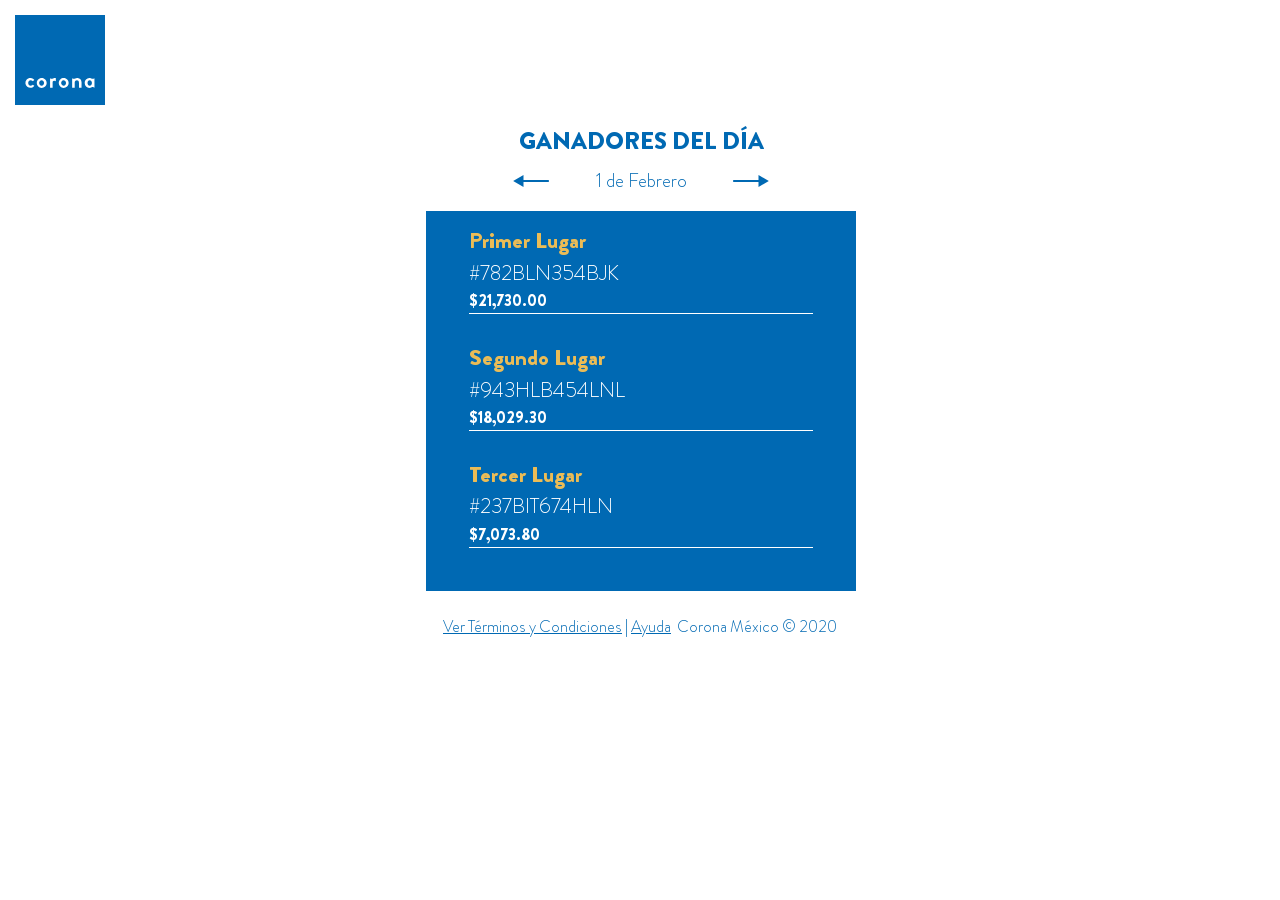
==== ganadores.html @ 62489232 "coronaHTML" ====
<!DOCTYPE html>
<html lang="es" dir="ltr">
  <head>
    <meta charset="UTF-8">
    <meta http-equiv="X-UA-Compatible" content="IE=edge">
    <meta http-equiv="Content-Type" content="text/html; charset=utf-8">
    <meta http-equiv="cache-control" content="no-cache">
    <meta http-equiv="pragma" content="no-cache">
    <meta name="google" content="notranslate">
    <title>Lista Ganadores| Gana en la Feria Corona</title>
    <link rel="canonical" href="https://ganaenlaferiacorona.com">
    <meta name="viewport" content="width=device-width, initial-scale=1.0000, minimum-scale=1.0000, maximum-scale=1.0000, user-scalable=yes">
    <meta name="description" content="Gana en la feria con Corona México. Registra tu ticket ó factura. ¡Todos los días puedes participar! Con Corona México haz que tu baño sea el que siempre soñaste.">
    <meta name="keywords" content="Corona, México, Sanitarios, Sanimex, Promoción">
    <meta name="author" content="OET Capital">
    <meta property="og:title" content="Gana en la Feria Corona | Corona México">
    <meta property="og:url" content="https://ganaenlaferiacorona.com">
    <meta property="og:site_name" content="Gana en la Feria Corona | Corona México">
    <meta property="og:type" content="website">
    <meta property="og:description" content="Gana en la feria con Corona México. Registra tu ticket ó factura. ¡Todos los días puedes participar! Con Corona México haz que tu baño sea el que siempre soñaste.">
    <meta property="og:image" content=“img/media/social_thumbnail_fb.jpg”>
    <meta property="og:image:width" content="1200">
    <meta property="og:image:height" content="650">
    <meta name="twitter:card" content=“summary_large_image”>
    <meta name="twitter:site" content="https://ganaenlaferiacorona.com">
    <meta name="twitter:title" content="Gana en la Feria Corona | Corona México">
    <meta name="twitter:description" content="Gana en la feria con Corona México. Registra tu ticket ó factura. ¡Todos los días puedes participar! Con Corona México haz que tu baño sea el que siempre soñaste.">
    <meta name="twitter:image" content="img/media/social_thumbnail_tw.jpg">
    <meta name="twitter:image:width" content="750">
    <meta name="twitter:image:height" content="392">
    <link rel="apple-touch-icon" sizes="180x180" href="img/fav/apple-touch-icon.png">
    <link rel="icon" type="image/png" sizes="32x32" href="img/fav/favicon-32x32.png">
    <link rel="icon" type="image/png" sizes="16x16" href="img/fav/favicon-16x16.png">
    <link rel="manifest" href="img/fav/site.webmanifest">
    <link rel="mask-icon" href="img/fav/safari-pinned-tab.svg" color="#5bbad5">
    <meta name="msapplication-TileColor" content="#ffffff">
    <meta name="theme-color" content="#ffffff">
    <link rel="shortcut icon" href="img/fav/favicon.ico" type="image/x-icon" />
    <link rel="stylesheet" href="css/master.css">
  </head>
  <body class="blueBody">
    <section id="loading" class="displayNone trans5">
      <img src="img/coronaw-logotipo.svg" alt="Logotipo Blanco Corona México" width="160">
      <p>Cargando</p>
      <svg width="160" height="30">
      <rect id="square25" y="50%" width="70" height="4" style="fill:white" />
      </svg>
    </section>
    <nav class="displayFlex">
      <a href="index.html" class="whiteWinners"></a>
    </nav>
    <section id="ganadores">
      <header>
        <h2>Ganadores del Día</h2>
      </header>
      <div id="interface" class="displayFlex">
        <a role="button" class="cw180 trans5" onclick="winnersDays('prev')"></a>
        <p><span id="dayWinners">1</span> de Febrero</p>
        <a role="button" class="trans5" onclick="winnersDays('next')"></a>
      </div>
      <ul id="winnersList" class="displayFlex">
        <li>
          <h3>Primer Lugar</h3>
          <h4>#782BLN354BJK</h4>
          <p>$21,730.00</p>
        </li>
        <li>
          <h3>Segundo Lugar</h3>
          <h4>#943HLB454LNL</h4>
          <p>$18,029.30</p>
        </li>
        <li>
          <h3>Tercer Lugar</h3>
          <h4>#237BIT674HLN</h4>
          <p>$7,073.80</p>
        </li>
      </ul>
    </section>
    <footer class="bluePage displayFlex">
      <p><a href="terminos.html" class="trans5"> Ver Términos y Condiciones</a> | <a href="#" class="trans5">Ayuda</a></p>
      <p>Corona México © 2020</p>
    </footer>
    <script type="text/javascript">
      function winnersDays(c){

        if(c === "prev"){

        } else {

        }
      }
    </script>
  </body>
</html>
---- css/master.css ----
/*
v1
20 de Enero 2020
Gana en la Feria Corona
https://ganaenlaferiacorona.com
 */
@font-face { font-family: 'BrandonLight'; src: url('fonts/BrandonGrotesque-Light.eot'); src: url('fonts/BrandonGrotesque-Light.eot?#iefix') format('embedded-opentype'), url('fonts/BrandonGrotesque-Light.woff2') format('woff2'), url('fonts/BrandonGrotesque-Light.woff') format('woff'), url('fonts/BrandonGrotesque-Light.ttf') format('truetype'); font-weight: 300; font-style: normal; }
@font-face { font-family: 'BrandonBlack'; src: url('fonts/BrandonGrotesque-Black.eot'); src: url('fonts/BrandonGrotesque-Black.eot?#iefix') format('embedded-opentype'), url('fonts/BrandonGrotesque-Black.woff2') format('woff2'), url('fonts/BrandonGrotesque-Black.woff') format('woff'), url('fonts/BrandonGrotesque-Black.ttf') format('truetype'); font-weight: 900; font-style: normal; }
 html, body, div, span, applet, object, iframe, h1, h2, h3, h4, h5, h6, p, blockquote, pre, a, abbr, acronym, address, big, cite, code, del, dfn, em, img, ins, kbd, q, s, samp, small, strike,
sub, sup, tt, var, b, u, i, center, dl, dt, dd, ol, ul, li, fieldset, form, label, legend, table, caption, tbody, tfoot, thead, tr, th, td, article, aside, canvas, details, embed, figure, figcaption,
footer, header, hgroup, menu, nav, output, ruby, section, summary, time, mark, audio, video
{margin: 0; padding: 0; border: 0; font-size: 100%; font: inherit; vertical-align: baseline; }
article, aside, details, figcaption, figure, footer, header, hgroup, menu, nav, section {display: block; }
ol, ul {list-style: none; }
* a {cursor: pointer;}
.displayFlex { display: -webkit-box; display: -ms-flexbox; display: -webkit-flex; display: flex; }
.displayNone { display: none }
.displayBlock { display: block }
.trans5 { -webkit-transition: all 0.5s ease; -moz-transition: all 0.5s ease; -ms-transition: all 0.5s ease; -o-transition: all 0.5s ease; transition: all 0.5s ease }
.backImgCover{ background-repeat: no-repeat; background-size: cover; background-position: center; }
.cw180{ -webkit-transform: rotate(180deg); -moz-transform: rotate(180deg); -ms-transform: rotate(180deg); -o-transform: rotate(180deg); transform: rotate(180deg) }
body {
  font-family: 'BrandonLight', sans-serif;
  position: absolute;
  top: 0;
  left: 0;
  width: 100vw;
  min-width: 250px;
  min-height: 100vh;
  font-weight: normal;
  color: #0069b3;
  background: #FFF;
  line-height: 0.5;
  overflow-x: hidden;
 }
  .blueBody{
    background: #0069b3;
    color: #fff;
  }
  .blueBody404{
    background: #0069b3;
    color: #fff;
  }
 nav{
   background: none;
   position: relative;
   width: 100vw;
   height: 120px;
   z-index: 10;
   background: none;
   -webkit-box-align: center;
   -webkit-align-items: center;
   -ms-flex-align: center;
   align-items: center;
   -webkit-box-pack: center;
   -webkit-justify-content: center;
   -ms-flex-pack: center;
   justify-content: center;
 }
 nav>a{
   display: block;
   width: 90px;
   height: 90px;
 }
  nav>a.blue{
    background-image: url('../img/corona-logotipo.svg');
  }
  nav>a.whiteWinners{
    background-image: url('../img/coronaw-logotipo.svg');
  }
  nav>a.white{
    background-image: url('../img/coronaw-logotipo.svg');
  }
footer{
  font-size: 1.1rem;
  position: relative;
  width: 100vw;
  height: 100px;
  background: #c42b53;
  -webkit-box-orient: vertical;
  -webkit-box-direction: normal;
  -webkit-flex-direction: column;
  -ms-flex-direction: column;
  flex-direction: column;
  -webkit-box-align: center;
  -webkit-align-items: center;
  -ms-flex-align: center;
  align-items: center;
  padding: 10px 0px;
}
footer>p{
  display: block;
  margin: 10px auto;
}
footer>p>span{display: none}
/* Footer Home Colors */
footer.home{

  color: #fff }
footer.home>p>a{ color: #fff }
footer.home>p:last-child{ color:#ebbc56 }
footer.bluePage{ background: #0069b3 }
footer.bluePage{ color: #fff }
footer.bluePage>p>a{ color: #fff }
footer.bluePage>p:last-child{ color:#fff }
footer.bluePage>p>a:hover{ color: #001e34 }
footer.bluePage404{ background: #0069b3; color: #fff; }
footer.bluePage404>p>a{ color: #fff }
footer.bluePage404>p>a:hover{ color: #808080 }
footer.footMsj{
  position: absolute;
  bottom:0;
  background: #fff;
  color: #0069b3 }
footer.footMsj>p>a{ color: #0069b3 }
footer.footMsj>p>a:hover{ color: #808080 }
/* BUTTON */
.btns{
  text-align: center;
  position: relative;
  display: block;
  font-family: 'BrandonBlack', sans-serif;
  text-decoration: none;
  text-transform: uppercase;
  letter-spacing:2px;
  margin: 0 auto;
  overflow:hidden;
  -webkit-box-shadow: 4px 4px 15px 0px rgba(50,50,168,0.5);
  -moz-box-shadow: 4px 4px 15px 0px rgba(50,50,50,0.5);
  box-shadow: 4px 4px 15px 0px rgba(50,50,50,0.5);
}
.btns>p{
  position: relative;
  z-index: 200;
}
.btns>.color{
  position: absolute;
  left: -100%;
  width: 100%;
  height: 100%;
}
.btns:hover>.color{ left: 0; }
/* BUTTONS COLORS AND SIZES */
.btRegistro{
  background: #fff;
  width: 180px;
  height: 60px;
  line-height: 60px;
}
.btRegistro>p{ color: #ebbc56; }
.btRegistro>.color{ background: #ebbc56 }
.btns:hover>p{ color: #fff }
.btnFace{
  width: 220px;
  height: 55px;
  line-height: 55px;
  background:#3b5998;
  margin: 10px 0;
}
.btnFace:hover>.color{ background: #fff }
.btnFace:hover>p{ color: #3b5998 }
.btnFace:hover>p>span{ background-image:url('../img/ic/like-blue.svg') }
.btnFace>p{ color: #fff }
.btnSube{
  margin: 10px 0;
  background: #0069b3;
  width: 220px;
  height: 55px;
  line-height: 55px;
  color: #fff;
}
.btnSube:hover>p{ color: #0069b3 }
.btnSube>.color{ background: #fff }
.btnSube:hover>p>span{ background-image:url('../img/ic/cam-blue.svg') }
.btnEnviar{
  margin: 10px auto;
  width: 220px;
  height: 55px;
  line-height: 55px;
  background: #0069b3;
  color: #fff;
}
.btnEnviar>.color{ background: #fff; }
.btnEnviar:hover>p{ color: #0069b3 }
.btnRegresar{
  background: #fff;
  width: 220px;
  height: 55px;
  line-height: 55px;
  color: #0069b3;
}
.btnRegresar>.color{
  background: #0069b3;
}
.btnIntento{
  margin: 20px auto;
  width: 220px;
  height: 55px;
  line-height: 55px;
  background: #0069b3;
  color: #fff;
}
.btnIntento>.color{ background: #fff; }
.btnIntento:hover>p{ color: #0069b3 }
.btnDesactivado{
  background: #808080;
  cursor: not-allowed;
}
/* ICONS */
.icon{
  display: inline-block;
  width: 15px;
  height: 15px;
  background-repeat: no-repeat;
  background-size: contain;
  background-position: bottom center;
}
.arrowIc{ background-image:url('../img/ic/arrow.svg') }
.likeIc{ background-image:url('../img/ic/like.svg') }
.camIc{ background-image:url('../img/ic/cam.svg') }
/* QUESTIONS */
.qstWr{
  display: -webkit-box; display: -ms-flexbox; display: -webkit-flex; display: flex;
  -webkit-box-orient: vertical;
  -webkit-box-direction: normal;
  -webkit-flex-direction: column;
  -ms-flex-direction: column;
  flex-direction: column;
  width: calc(100% - 20px);
  margin-left: 10px;
  height: 80px;
}
.qstWr>label{
  font-family: 'BrandonBlack';
  height: 20px;
  line-height: 20px;
  font-size: 0.8rem;
  text-transform: uppercase;
  color: #808080;
  border-radius: 0;
  margin: 5px 0;
}
.qstWr>select, .qstWr>input{
  border-radius: 0;
  border: 0;
  border-bottom:1px solid #666666;
  color: #0069b3;
  font-size: 1.1rem;
  background: #fff;
  padding: 0;
}
.qstWr>select {
    -webkit-appearance: none;
    -moz-appearance: none;
    appearance: none;
    background-image:
        linear-gradient(45deg, transparent 50%, #11396C 50%),
        linear-gradient(135deg, #11396C 50%, transparent 50%),
        linear-gradient(to right, #fff, #fff);
      background-position:
        calc(100% - 20px) calc(0.3em + 1px),
        calc(100% - 15px) calc(0.3em + 1px),
        calc(100% - 2.3em);
      background-size:
        5px 5px,
        5px 5px,
        1px 1.5em;
      background-repeat: no-repeat;
}
.qstWr>select::-ms-expand { display: none; }
.qstWr>input::-webkit-input-placeholder { color: #0069b3; }
.qstWr>input:-ms-input-placeholder { color: #0069b3; }
.qstWr>input::placeholder { color: #0069b3; }
.qstWr>.alerta{
  overflow: hidden;
  line-height: 20px;
  margin: 5px 0;
  color: #c42b53;
}
/* HOME */
#home{
  position: relative;
  margin-top: -120px;
  width: 100vw;
  background: #c42b53;
}
#home>#photo{
  width: 100%;
  height: 50vh;
  background-image: url('../img/cover-mobile.jpg');
}
#home>#info{
  text-align: center;
  background: #c42b53;
  height: 300px;
}
#home>#info>img{
  margin: 20px auto;
  height: calc(100% - 150px);
}
#home>#info>p{
  line-height: 20px;
  font-size: 1.3rem;
  color: #ebbc56;
  margin: 20px auto;
}
/* REGISTRO */
#registro{
  background: #fff;
  position: relative;
  width: 100vw;
  height: calc(100vh - 120px);
  overflow-x: hidden;
}
#registro>header{
  width: 100%;
  height: 100px;
  padding: 0 20px;
}
#registro>header>h2{
  font-family: 'BrandonBlack', sans-serif;
  font-size: 1.5rem;
}
#registro>header>h2>span{
  display: block;
  width: 200px;
  line-height: 1.2;
}
#registro>header>p{
  margin: 15px auto;
  font-size: 0.8rem;
  text-transform: uppercase;
}
#registro>header>span{
  display: block;
  width: 60px;
  height: 2px;
  background: #0069b3;
}
#form{
  position: relative;
  width: 100vw;
  height: 640px;
  overflow: hidden;
  -webkit-box-orient: vertical;
  -webkit-box-direction: normal;
  -webkit-flex-direction: column;
  -ms-flex-direction: column;
  flex-direction: column;
}
#form>div{
  padding: 0 10px;
  width: 90%;
  height: 100%;
  -webkit-box-orient: vertical;
  -webkit-box-direction: normal;
  -webkit-flex-direction: column;
  -ms-flex-direction: column;
  flex-direction: column;
  -webkit-box-align: center;
  -webkit-align-items: center;
  -ms-flex-align: center;
  align-items: center;
  -webkit-box-pack: space-around;
  -webkit-justify-content: space-around;
  -ms-flex-pack: space-around;
  justify-content: space-around;
}
#extraForm{
  position: relative;
  left: 0;
  width: 100vw;
  height: 250px;
  -webkit-box-orient: vertical;
  -webkit-box-direction: normal;
  -webkit-flex-direction: column;
  -ms-flex-direction: column;
  flex-direction: column;
  margin: 20px auto;
}
#extraForm>div{
  width: 100vw;
}
#extraForm>.leftWr{
  padding: 10px 0;
  border:1px solid #fff;
}
#extraForm>.rightWr{
  -webkit-box-orient: vertical;
  -webkit-box-direction: normal;
  -webkit-flex-direction: column;
  -ms-flex-direction: column;
  flex-direction: column;
}
.refTicketTx{
  text-align: center;
  line-height: 1.5;
}
.refTicketTx>b{ font-family: 'BrandonBlack'; }
.refTicketTx>a{
  color: #0069b3;
  text-transform: uppercase;
  font-family: 'BrandonBlack';
}
.refTicketTx>a:hover{ color: #808080 }
.btnPart2{
  -webkit-box-orient: vertical;
  -webkit-box-direction: normal;
  -webkit-flex-direction: column;
  -ms-flex-direction: column;
  flex-direction: column;
  -webkit-box-align: center;
  -webkit-align-items: center;
  -ms-flex-align: center;
  align-items: center;
}
#enviar{
  position: relative;
  width: 100vw;
  height: 80px;
  padding-bottom: 50px;
}
#enviar>div{
  width: 100%;
  height: 100%;
  float: right;
  text-align: center;
}
#enviar>.rightWr>div{
  -webkit-box-pack: center;
  -webkit-justify-content: center;
  -ms-flex-pack: center;
  justify-content: center;
  align-items: center;
  border:1px solid #fff;
}
#enviar>.rightWr>div>p>a{ color: #0069b3; }
#enviar>.rightWr>div>p>a:hover{ color: #808080; }
.checkSend{
  display: block;
  -webkit-appearance: none;
  -moz-appearance: none;
  appearance: none;
  width: 20px;
  height: 20px;
  border: 1px solid #0069b3;
  margin-right: 10px;
}
.checkSend:checked{ background: #008cee; }
/* GANADORES */
#ganadores{
  margin-top: -110px;
  width: 100vw;
  border:1px solid #0069b3;
}
#ganadores>header{
  line-height: 20px;
  margin-top: 120px;
}
#ganadores>header>h2{
  font-size: 1.5rem;
  font-family: 'BrandonBlack', sans-serif;
  text-transform: uppercase;
  text-align: center;
}
#ganadores>#interface{
  margin: 15px auto;
  width: 300px;
  height: 30px;
  -webkit-box-pack: space-between;
  -webkit-justify-content: space-between;
  -ms-flex-pack: space-between;
  justify-content: space-between;
  -webkit-box-align: center;
  -webkit-align-items: center;
  -ms-flex-align: center;
  align-items: center;
}
#ganadores>#interface>a{
  display: block;
  width: 80px;
  height: 12px;
  background-image: url('../img/ic/longarrow.svg');
  background-repeat: no-repeat;
  background-position: center;
  background-size: contain;
}
#ganadores>#interface>a:first-child:hover{
  -webkit-transform:  rotate(180deg) translateX(10px);
  -moz-transform:  rotate(180deg) translateX(10px);
  -ms-transform:  rotate(180deg) translateX(10px);
  -o-transform:  rotate(180deg) translateX(10px);
  transform:  rotate(180deg) translateX(10px);
  opacity: 0.7;
}
#ganadores>#interface>a:last-child:hover{
  -webkit-transform:translateX(10px);
  -moz-transform:translateX(10px);
  -ms-transform:translateX(10px);
  -o-transform:translateX(10px);
  transform:translateX(10px);
}
#ganadores>#interface>p{ font-size: 1.2rem; }
#ganadores>#winnersList{
  line-height: 1.5;
  position: relative;
  width: 100%;
  height: 350px;
  padding-bottom: 30px;
  -webkit-box-orient: vertical;
  -webkit-box-direction: normal;
  -webkit-flex-direction: column;
  -ms-flex-direction: column;
  flex-direction: column;
  -webkit-box-align: center;
  -webkit-align-items: center;
  -ms-flex-align: center;
  align-items: center;
  -webkit-box-pack: space-around;
  -webkit-justify-content: space-around;
  -ms-flex-pack: space-around;
  justify-content: space-around;
}
#ganadores>#winnersList>li{
  width: 80%;
  border-bottom: 1px solid #fff;
}
#ganadores>#winnersList>li>h3{
  font-size: 1.4rem;
  font-family: 'BrandonBlack';
  color: #ebbc56;
}
#ganadores>#winnersList>li>h4{ font-size: 1.3rem; }
#ganadores>#winnersList>li>p{ font-family: 'BrandonBlack'; }
/* 404 */
#not{
  width: 100vw;
  height: calc(100vh - 170px);
  -webkit-box-align: center;
  -webkit-align-items: center;
  -ms-flex-align: center;
  align-items: center;
  -webkit-box-pack: center;
  -webkit-justify-content: center;
  -ms-flex-pack: center;
  justify-content: center;
  overflow: hidden;
}
#not>div{
  width: 300px;
  -webkit-box-orient: vertical;
  -webkit-box-direction: normal;
  -webkit-flex-direction: column;
  -ms-flex-direction: column;
  flex-direction: column;
  -webkit-box-align: center;
  -webkit-align-items: center;
  -ms-flex-align: center;
  align-items: center;
}
#not>div>h2{
  font-family: 'BrandonBlack', sans-serif;
  font-size: 2rem;
}
#not>div>p{
  font-size: 1.5rem;
  margin: 25px auto;
}

#not>div>span{
  display: block;
  width: 100px;
  height: 3px;
  background: #fff;
  margin:30px auto 50px auto;
}
#login,
#mensaje{
  width: 100vw;
  -webkit-box-orient: vertical;
  -webkit-box-direction: normal;
  -webkit-flex-direction: column;
  -ms-flex-direction: column;
  flex-direction: column;
  -webkit-box-align: center;
  -webkit-align-items: center;
  -ms-flex-align: center;
  align-items: center;
  margin: 30px auto;
  padding: 10px 0;
}
#mensaje>#iconWrap{
  position: relative;
  width: 150px;
  height: 150px;
}
#mensaje>#iconWrap>div{
  position: absolute;
  top: 0;
  left: 0;
  width: 100%;
  height: 100%;
  padding: 5px;
  box-sizing: border-box;
  background-repeat: no-repeat;
  background-position: center;
}
#mensaje>#iconWrap>div.circle{
  background-image: url('../img/ic/circle.svg');
  background-size: 95% 95%;
  -webkit-animation: rotateLoop 10s linear infinite;
  -moz-animation: rotateLoop 10s linear infinite;
  -ms-animation: rotateLoop 10s linear infinite;
  -o-animation: rotateLoop 10s linear infinite;
  animation: rotateLoop 10s linear infinite;
  -webkit-transform: rotate(0deg);
  -moz-transform: rotate(0deg);
  -ms-transform: rotate(0deg);
  -o-transform: rotate(0deg);
  transform: rotate(0deg);
}
#mensaje>#iconWrap>div#icon{  }
.enviado{
  background-image: url('../img/ic/enviado.svg');
  background-size: 40% 40%;
}
.duplicado{
  background-image: url('../img/ic/duplicado.svg');
  background-size: 60% 60%;
}
.error{
  background-image: url('../img/ic/error.svg');
  background-size: 60% 60%;
}
#mensaje>p{
  text-align: center;
  display: block;
  width: 300px;
  line-height: 1;
  font-size: 1.3rem;
  color: #000;
  margin: 20px auto;
}
#mensaje>p>b{ font-family: 'BrandonBlack', sans-serif; }
#mensaje>span{
  display: block;
  width: 200px;
  height: 2px;
  background: #000;
}
#mensaje>#respuesta{
  width: 100%;
  height: 100px;
  line-height: 1;
}
#r1>p{
  margin: 20px auto;
  text-align: center;
  font-size: 1.1rem;
  color: #0069b3;
}
#r1>a{
  display: block;
  text-align: center;
  font-size: 1.7rem;
  text-decoration: none;
  color: #0069b3;
  font-family: 'BrandonBlack';
}
#r1>a:hover{ opacity: 0.7; }
#login{ line-height: 1.5;}
#login>div{
  -webkit-box-orient: vertical;
  -webkit-box-direction: normal;
  -webkit-flex-direction: column;
  -ms-flex-direction: column;
  flex-direction: column;
}
#login>div>label{
  font-size: 1.2rem;
  margin: 10px auto;
  font-family: 'BrandonBlack';  }
#login>div>input{
  width: 300px;
  height: 30px;
  line-height: 30px;
}
#login>div>input:last-child{
  margin-bottom: 10px;
}
#tabla{
  margin-top: 120px;
  width: 100vw;
}
#tabla>table{
  width: calc(100% - 30px);
  margin-left: 15px;
}
#tabla>table>thead{
  background: #0069b3;
  color: #fff;
  line-height: 45px;
}
#tabla>table>thead>tr>th{
  font-family: 'BrandonBlack';
  letter-spacing: 1px;
  min-width: 100px;
}
#tabla>table>tbody>tr>td{
  text-align: center;
  line-height: 1;
  padding: 10px;
  border: 1px solid #c6c6c6;
}
.status{ font-family: 'BrandonBlack'; }
.aprobado{ color: #00b34a }
.pendiente{ color: #ebbc56  }
.rechazado{ color: #c42b53 }
.action>a{
  margin: 0 auto;
  cursor: pointer;
  display: block;
  width: 30px;
  height: 30px;
  background-image: url('../img/ic/ver.svg');
  background-repeat: no-repeat;
  background-position: center;
}
.action:hover{ opacity: 0.7; }
#tableOnMob{
  position: relative;
  display: block;
  width:calc(100vw - 40px);
  margin-left: 20px;
  line-height: 40px;
}
#tableOnMob>span{
  display: inline-block;
  width: 30px;
  height: 15px;
  background-image:url('../img/ic/longarrow-blue.svg');
  background-repeat: no-repeat;
  background-position: center;
}
#verMasTabla{
  margin: 30px auto;
  position: relative;
  width: 100vw;
  -webkit-box-orient: vertical;
  -webkit-box-direction: normal;
  -webkit-flex-direction: column;
  -ms-flex-direction: column;
  flex-direction: column;
  -webkit-box-align: center;
  -webkit-align-items: center;
  -ms-flex-align: center;
  align-items: center;
  -webkit-box-pack: center;
  -webkit-justify-content: center;
  -ms-flex-pack: center;
  justify-content: center;
}
#verMasTabla>a{
  margin: 10px auto;
  display: block;
  width: 30px;
  height: 30px;
  background-image:url('../img/ic/double.svg');
  background-repeat: no-repeat;
  background-position: center;
  background-size: contain;
}
#verMasTabla>a:hover{
  opacity: 0.5;
  transform: translateY(5px);
 }
#sendWinWr{
  margin: 10px auto;
  position: relative;
  width: 100vw;
  line-height: 1.5;
  text-align: center;
  -webkit-box-orient: vertical;
  -webkit-box-direction: normal;
  -webkit-flex-direction: column;
  -ms-flex-direction: column;
  flex-direction: column;
  -webkit-box-align: center;
  -webkit-align-items: center;
  -ms-flex-align: center;
  align-items: center;
  -webkit-box-pack: center;
  -webkit-justify-content: center;
  -ms-flex-pack: center;
  justify-content: center;
}

#popAprobados{
  width: 100vw;
  height: 100vh;
  position: fixed;
  top: 0;
  left: 0;
  z-index: 5000;
  background: rgba(255, 255, 255, 0.95);
  -webkit-box-orient: vertical;
  -webkit-box-direction: normal;
  -webkit-flex-direction: column;
  -ms-flex-direction: column;
  flex-direction: column;
  -webkit-box-align: center;
  -webkit-align-items: center;
  -ms-flex-align: center;
  align-items: center;
  -webkit-box-pack: center;
  -webkit-justify-content: center;
  -ms-flex-pack: center;
  justify-content: center;
  line-height: 1.2;
}
#popAprobados>div{
  color: #fff;
  width: 300px;
  height: 200px;
  background: #0069b3;
}
#popAprobados>div>p{
  margin-top:25px;
  display: block;
  width: 100%;
  text-align: center;
}
#popAprobados>div>div{
  margin: 20px auto;
  -webkit-box-pack: space-around;
  -webkit-justify-content: space-around;
  -ms-flex-pack: space-around;
  justify-content: space-around;
}
#popAprobados>div>div>a{
  text-align: center;
  display: block;
  width: 100px;
  height: 55px;
  line-height: 55px;
  font-family: 'BrandonBlack', sans-serif;
}
#ticketInterface{ padding-bottom: 50px; }
#ticketInterface>.bts>span:first-child,
#popAprobados>div>div>a:first-child{ background: #00b34a}
#ticketInterface>.bts>span:last-child,
#popAprobados>div>div>a:last-child{ background: #c42b53}
#popAprobados>div>div>a:hover{ opacity: 0.7; }

#ticket{
  line-height: 1.2;
  position: relative;
  margin-top: 120px;
  width: 100vw;
}
#ticketInfo, #ticketInterface{
  text-align: center;
  width: 90vw;
  max-width: 350px;
  margin: 20px auto;
  background: #fff;
}
#ticketInfo>li{
  -webkit-box-align: center;
  -webkit-align-items: center;
  -ms-flex-align: center;
  align-items: center;
  -webkit-box-pack: center;
  -webkit-justify-content: center;
  -ms-flex-pack: center;
  justify-content: center;
}
#ticketInfo>li>p{
  font-family: 'BrandonBlack';
  margin:3px;
}
#ticketHolder{
  width: 90%;
  margin: 10px auto;
}
#ticketHolder>img{ width: 100%; }
#ticketInterface>.bts{
  margin: 20px auto;
  width: 230px;
  -webkit-box-pack: space-around;
  -webkit-justify-content: space-around;
  -ms-flex-pack: space-around;
  justify-content: space-around;
}
#ticketInterface>.bts>span{
  display: block;
  width: 100px;
  color: #fff;
  padding: 10px;
  margin: 0 5px;
}
#ticketInterface>.bts>a{
  font-family: 'BrandonBlack', sans-serif;
  font-size: 1.1rem;
  color: #fff;
  display: block;
  width: 100px;
  line-height: 55px;
}
#ticketInterface>textarea{
  width: 80%;
}
#ticketInterface>a{
  margin: 30px auto;
}
/*DESKTOP*/
@media (min-width: 720px) {
  #ticketHolder{
    width: 50%;
  }
  #tableOnMob{ display: none }
  .blueBody{ background: #fff; }
  nav{
    -webkit-box-pack: flex-start;
    -webkit-justify-content: flex-start;
    -ms-flex-pack: flex-start;
    justify-content: flex-start;
  }
  nav>a{ margin-left: 15px; }
  nav>a.whiteWinners{ background-image: url('../img/corona-logotipo.svg'); }
  footer{
    font-size: 1rem;
    background: none;
    margin: 0 auto;
    width: 560px;
    height: 50px;
    -webkit-box-orient: horizontal;
    -webkit-box-direction: normal;
    -webkit-flex-direction: row;
    -ms-flex-direction: row;
    flex-direction: row;
  }
  footer.bluePage{ background: #FFF }
  /* Footer Home Colors */
  footer.home>p>a{ color: #808080 }
  footer.home>p>a:hover{ color: #0069b3 }
  footer.home>p:last-child{ color:#808080 }
  footer.bluePage{ width: 400px;}
  footer.bluePage{ color: #0069b3 }
  footer.bluePage>p>a{ color: #0069b3 }
  footer.bluePage>p:last-child{ color:#0069b3 }

  .qstWr{ text-align: center; }
  .qstWr>select, .qstWr>input{ font-size: 0.9rem; text-align: center; }
  .qstWr>select{ padding-left: calc(50% - 120px)}
  #home{ height: calc(100vh - 60px); }
  #home>#photo{
    width: 100%;
    height: 100%;
    background-image: url('../img/cover-desktop.jpg');
  }
  #home>#info{
    position: absolute;
    bottom: 0;
    width: 380px;
    height: 320px;
  }
  #registro{
    margin-top: -120px;
    height: 100vh;
  }
  #registro>header{
    margin-top: 15px;
    text-align: center;
  }
  #registro>header>h2{
    margin-top: 20px;
    font-size: 1.1rem;
    text-transform: uppercase;
  }
  #registro>header>p{ margin: 10px auto 15px auto; }
  #registro>header>span{ margin: 0 auto; }
  #registro>header>h2>span{ width: 100% }
  #form{
    width: 100vw;
    height: 320px;
    -webkit-box-orient: horizontal;
    -webkit-box-direction: normal;
    -webkit-flex-direction: row;
    -ms-flex-direction: row;
    flex-direction: row;
  }
  #form>div{
    width: 50%;
    padding: 20px 40px;
  }
  #extraForm{
    height: 160px;
    -webkit-box-orient: vertical;
    -webkit-box-direction: normal;
    -webkit-flex-direction: column;
    -ms-flex-direction: column;
    flex-direction: column;
  }
  #extraForm>.leftWr{
    height: 50%;
    padding: 0;
  }
  #extraForm>.rightWr{
    height: 60%
    -webkit-box-orient: horizontal;
    -webkit-box-direction: normal;
    -webkit-flex-direction: row;
    -ms-flex-direction: row;
    flex-direction: row;
    -webkit-box-pack: center;
    -webkit-justify-content: center;
    -ms-flex-pack: center;
    justify-content: center;
    -webkit-box-align: center;
    -webkit-align-items: center;
    -ms-flex-align: center;
    align-items: center;
  }
  #extraForm>.rightWr>div{ margin: 0 10px;}
  #ganadores>#winnersList{
    background: #0069b3;
    width: 430px;
    margin: 0 auto;
  }
  #ganadores>header>h2{ color: #0069b3 }
  #ganadores>#interface{ color: #0069b3 }
  #ganadores>#interface>a{ background-image: url('../img/ic/longarrow-blue.svg'); }
  #ganadores{ border:1px solid #fff; }
  #mensaje{
    background: #0069b3;
    width: 400px;
  }
  #mensaje>#iconWrap>div.circle{ background-image: url('../img/ic/circle-w.svg'); }
  .enviado{ background-image: url('../img/ic/enviado-w.svg')}
  .duplicado{ background-image: url('../img/ic/duplicado-w.svg')}
  .error{ background-image: url('../img/ic/error-w.svg') }
  #mensaje>p{ color: #fff }
  #mensaje>span{ background: #fff }
  #r1>p{ color: #fff }
  #r1>a{ color: #fff }
  footer.footMsj{ left: calc(50% - 280px); }
}
@-webkit-keyframes rotateLoop {
  0%{ transform: rotate(0deg); }
  100%{ transform: rotate(360deg);}
}
@-moz-keyframes rotateLoop {
  0%{ transform: rotate(0deg); }
  100%{ transform: rotate(360deg);}
}
@-ms-keyframes rotateLoop {
  0%{ transform: rotate(0deg); }
  100%{ transform: rotate(360deg);}
}
@-o-keyframes rotateLoop {
  0%{ transform: rotate(0deg); }
  100%{ transform: rotate(360deg);}
}
@keyframes rotateLoop {
  0%{ transform: rotate(0deg); }
  100%{ transform: rotate(360deg);}
}
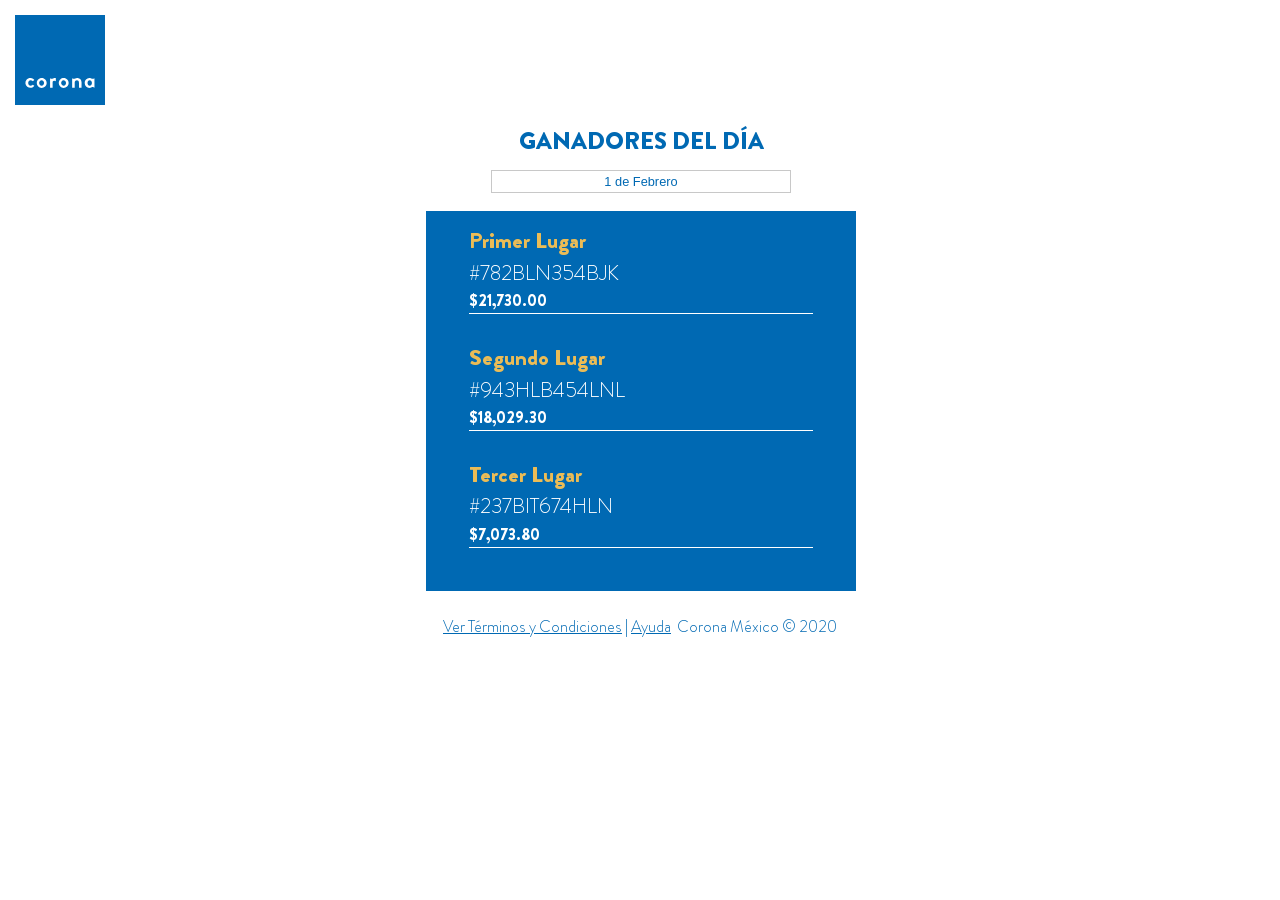
==== commit c2393d8d: "Cambios Front Elemento de lista en tablas de tickets y ganadores .  Check radial para aprobar en vis" ====
--- a/ganadores.html
+++ b/ganadores.html
@@ -54,9 +54,9 @@
         <h2>Ganadores del Día</h2>
       </header>
       <div id="interface" class="displayFlex">
-        <a role="button" class="cw180 trans5" onclick="winnersDays('prev')"></a>
-        <p><span id="dayWinners">1</span> de Febrero</p>
-        <a role="button" class="trans5" onclick="winnersDays('next')"></a>
+        <select>
+          <option value="">1 de Febrero</option>
+        </select>
       </div>
       <ul id="winnersList" class="displayFlex">
         <li>
@@ -80,15 +80,5 @@
       <p><a href="terminos.html" class="trans5"> Ver Términos y Condiciones</a> | <a href="#" class="trans5">Ayuda</a></p>
       <p>Corona México © 2020</p>
     </footer>
-    <script type="text/javascript">
-      function winnersDays(c){
-
-        if(c === "prev"){
-
-        } else {
-
-        }
-      }
-    </script>
   </body>
 </html>
--- a/css/master.css
+++ b/css/master.css
@@ -240,7 +240,8 @@
   border-radius: 0;
   margin: 5px 0;
 }
-.qstWr>select, .qstWr>input{
+.qstWr>select, .qstWr>input,
+#ganadores>#interface>select{
   border-radius: 0;
   border: 0;
   border-bottom:1px solid #666666;
@@ -476,6 +477,16 @@
   -ms-flex-align: center;
   align-items: center;
 }
+#ganadores>#interface>select{
+  -webkit-appearance: none;
+  -moz-appearance: none;
+  appearance: none;
+  width: 300px;
+  border:1px solid #fff;
+  padding: 3px;
+  font-size: 0.8rem;
+  text-align: center;
+}
 #ganadores>#interface>a{
   display: block;
   width: 80px;
@@ -691,6 +702,22 @@
 #tabla{
   margin-top: 120px;
   width: 100vw;
+  -webkit-box-orient: vertical;
+  -webkit-box-direction: normal;
+  -webkit-flex-direction: column;
+  -ms-flex-direction: column;
+  flex-direction: column;
+}
+#tabla>p{
+  margin: 15px auto;
+  text-transform: uppercase;
+}
+#tabla>select{
+  margin: 10px auto 20px auto;
+  width: 300px;
+  height: 30px;
+  background: #fff;
+  color: #0078cd;
 }
 #tabla>table{
   width: calc(100% - 30px);
@@ -915,9 +942,8 @@
 }
 /*DESKTOP*/
 @media (min-width: 720px) {
-  #ticketHolder{
-    width: 50%;
-  }
+  #ganadores>#interface>select{ border:1px solid #c8c8c8; }
+  #ticketHolder{ width: 50%; }
   #tableOnMob{ display: none }
   .blueBody{ background: #fff; }
   nav{
